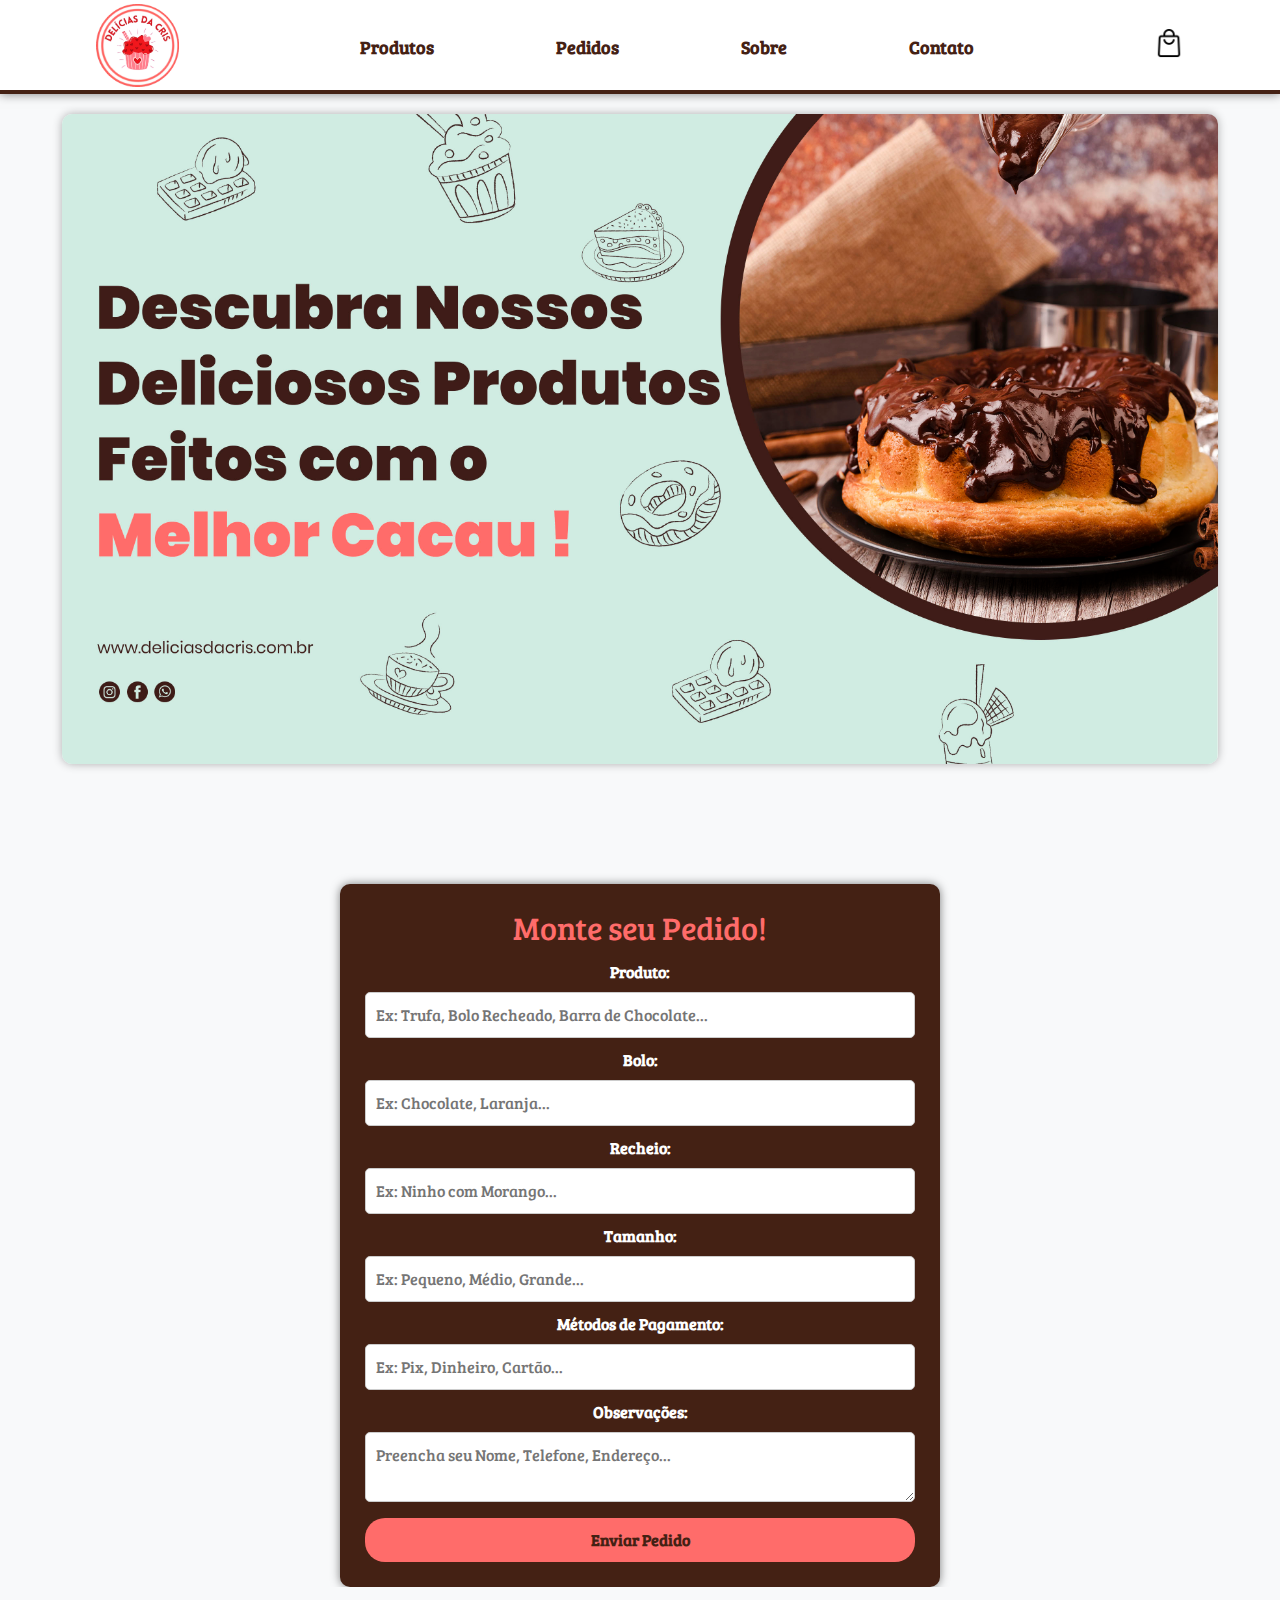
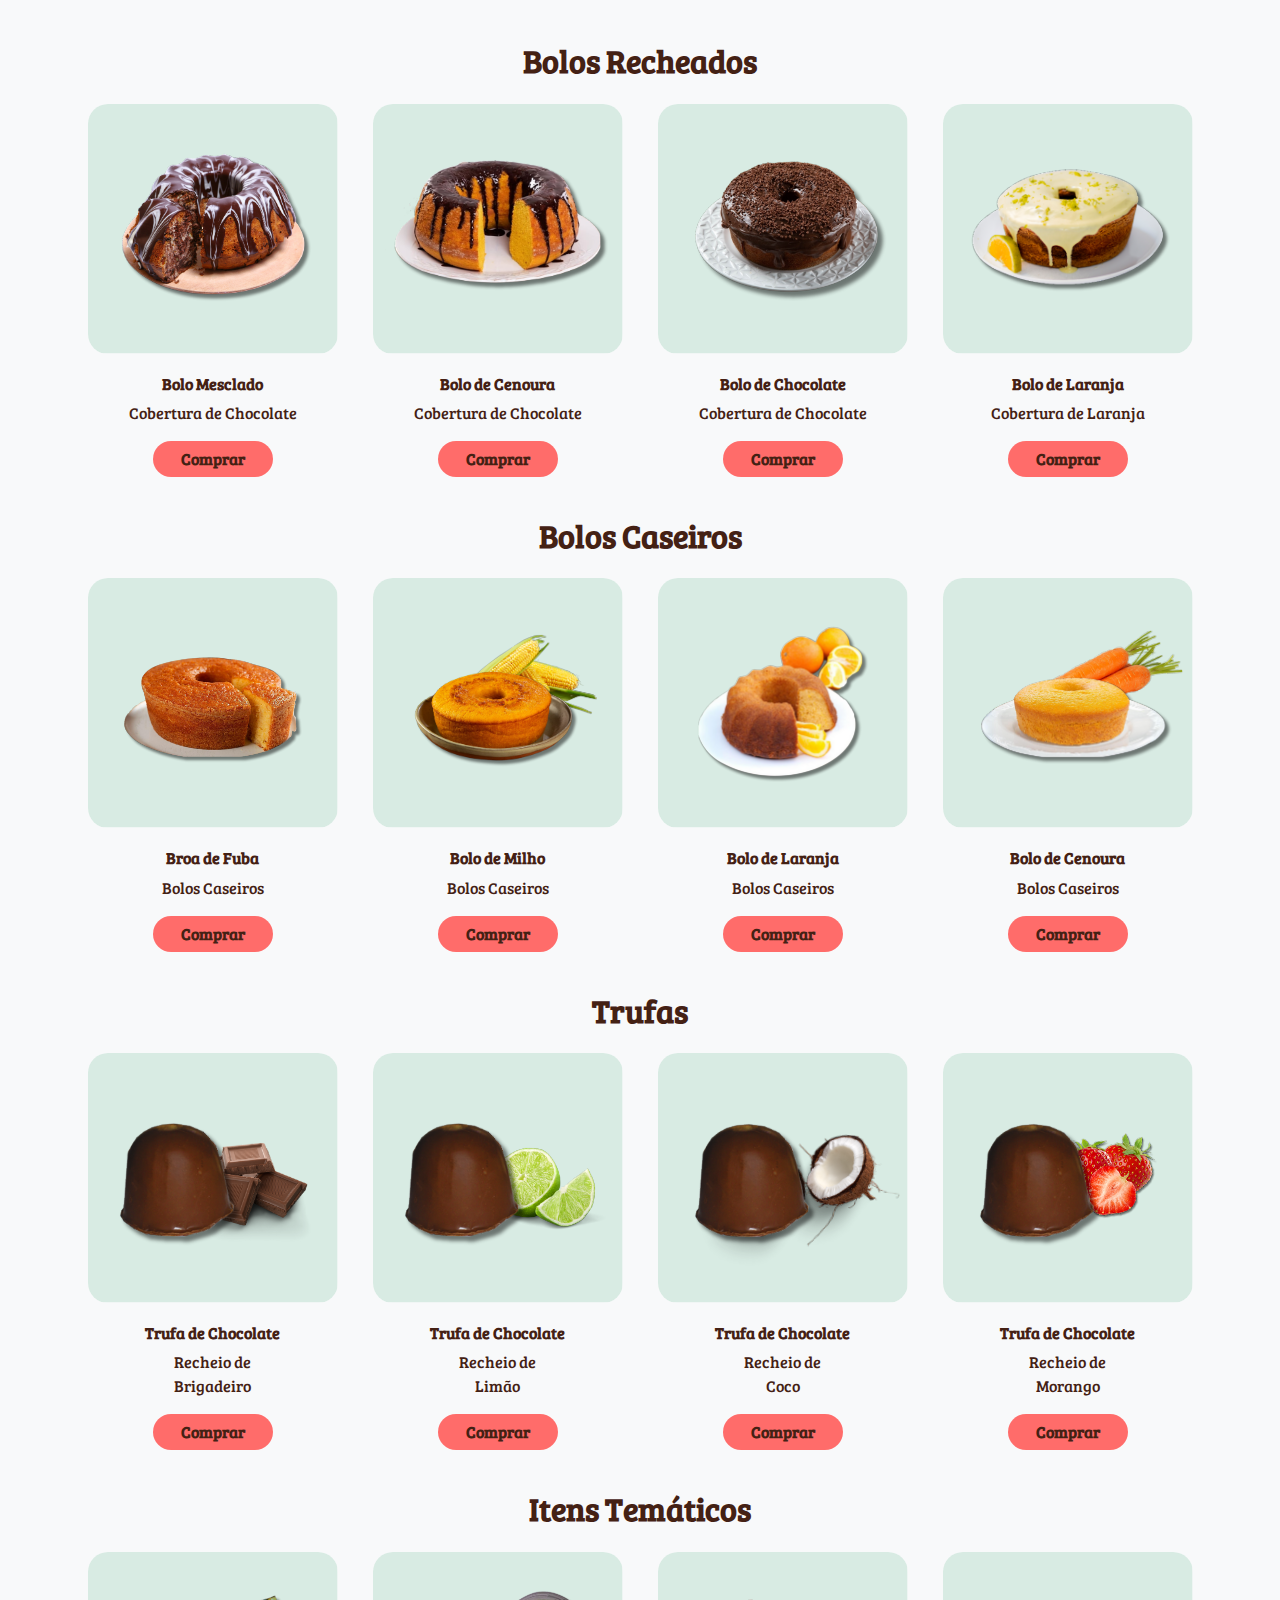
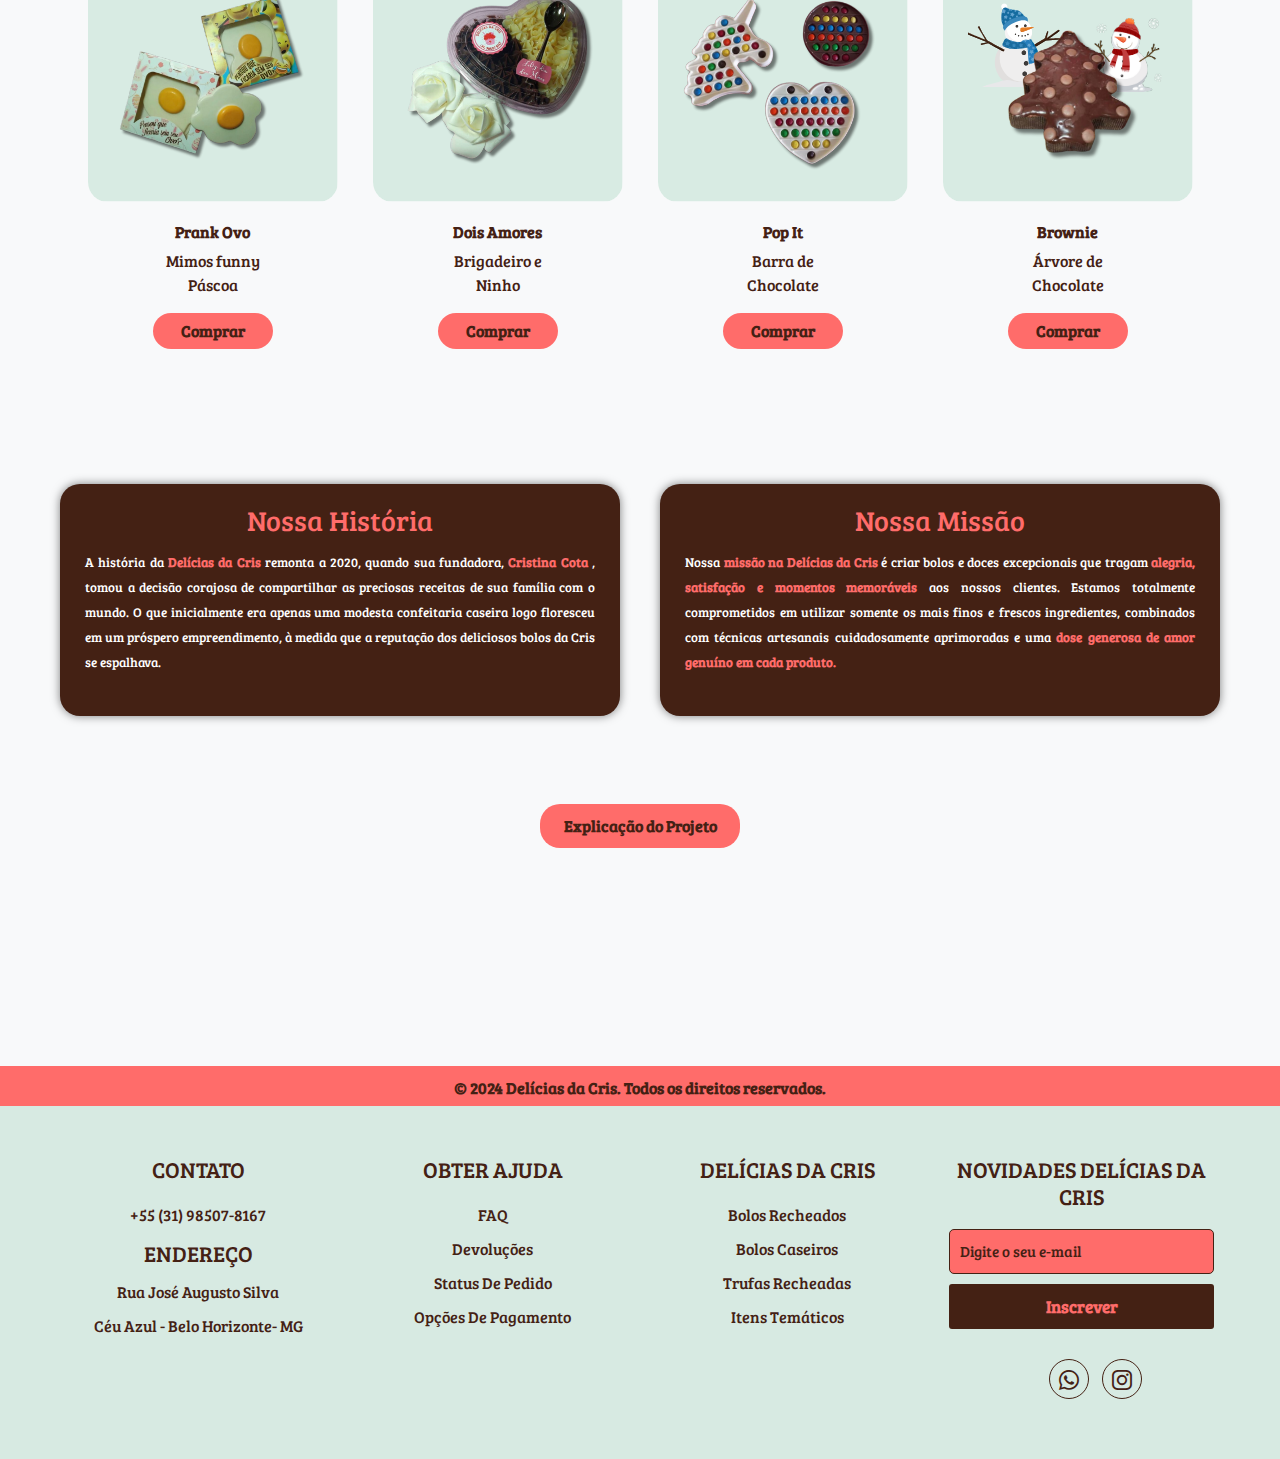
==== index.html @ 01e5e018 "Primeiro Versionamento" ====
<!--FELIPE SABINO COTA-->
<!--RA 2023006170-->
<!DOCTYPE html>
<html lang="pt-br">

<head>
   <meta charset="UTF-8">
   <meta name="viewport" content="width=device-width, initial-scale=1.0">
   <title>Delicias da Cris</title>
   <meta name="keywords" content="Delícias da Cris, bolos, doces, encomendas, confeitaria, Belo Horizonte, MG">
   <meta name="description"
      content="Confeitaria Delícias da Cris oferece bolos, doces e trufas artesanais em Belo Horizonte, MG. Faça seu pedido online!">
   <link rel="stylesheet" href="./style.css">
   <link rel="shortcut icon" href="./Imagens/LogoCris.ico" type="image/x-icon">
   <link rel="stylesheet" href="https://cdn.jsdelivr.net/npm/bootstrap-icons@1.11.3/font/bootstrap-icons.min.css">
   <link rel="stylesheet" href="https://stackpath.bootstrapcdn.com/bootstrap/4.5.2/css/bootstrap.min.css">
   <script src="./script.js"></script>
</head>

<body style="background-color:#F8F9FA;">

   <!--MENU SITE -->

   <header>
      <nav class="nav-bar">
         <a href="./index.html">
            <div class="logo">
               <img class="nav-logo" src="./Imagens/LogoCris.png" alt="">
            </div>
         </a>
         <div class="nav-list">
            <ul>
               <li class="nav-item"><a href="#produtos" class="nav-link">Produtos</a></li>
               <li class="nav-item"><a href="#monte-seu-pedido" class="nav-link">Pedidos</a></li>
               <li class="nav-item"><a href="#about" class="nav-link">Sobre</a></li>
               <li class="nav-item"><a href="#s4" class="nav-link">Contato</a></li>
            </ul>
         </div>
         <a target="_blank" href="./pedidos.html">
            <div class="pageCompras">
               <img class="bag" src="./Imagens/bag.png" alt="">
            </div>
         </a>
         <!--MENU MOBILE-->
         <div class="mobile-menu-icon">
            <button onclick="mostrarMenu()"><img class="icon" src="./Imagens/icons8-menu-button.svg" alt></button>
         </div>
      </nav>
      <div class="mobile-menu" id="mobileMenu">
         <ul>
            <li class="nav-item"><a href="#produtos" class="nav-link" onclick="closeMobileMenu()">Produtos</a></li>
            <li class="nav-item"><a href="#pedidoCliente" class="nav-link" onclick="closeMobileMenu()">Pedidos</a></li>
            <li class="nav-item"><a href="#about" class="nav-link" onclick="closeMobileMenu()">Sobre</a></li>
            <li class="nav-item"><a href="#s4" class="nav-link" onclick="closeMobileMenu()">Contato</a></li>
         </ul>
      </div>
   </header>

   <!--BANNER PRINCIPAL SITE DELICIAS DA CRIS -->
   <a href="./index.html">
      <div id="banner">
         <img src="./Imagens/BannerPrincipal1.jpg" alt="Banner">
      </div>
   </a>


   <!--FORMULARIO PEDIDOS-->

   <section class="pedido-section">
      <div class="forms" id="pedidoCliente">
         <h2>Monte seu Pedido!</h2>
         <form class="pedido-forms">
            <div class="itens">
               <label for="produto">Produto:</label>
               <input placeholder="Ex: Trufa, Bolo Recheado, Barra de Chocolate..." type="text" id="produto"
                  name="produto" required>
            </div>
            <div class="itens">
               <label for="bolo">Bolo:</label>
               <input placeholder="Ex: Chocolate, Laranja..." type="text" id="bolo" name="bolo" required>
            </div>
            <div class="itens">
               <label for="recheio">Recheio:</label>
               <input placeholder="Ex: Ninho com Morango..." type="text" id="recheio" name="recheio" required>
            </div>
            <div class="itens">
               <label for="tamanho">Tamanho:</label>
               <input placeholder="Ex: Pequeno, Médio, Grande..." type="text" id="tamanho" name="tamanho" required>
            </div>
            <div class="itens">
               <label for="pagamento">Métodos de Pagamento:</label>
               <input placeholder="Ex: Pix, Dinheiro, Cartão..." type="text" id="pagamento" name="pagamento" required>
            </div>
            <div class="itens">
               <label for="observacoes">Observações:</label>
               <textarea placeholder="Preencha seu Nome, Telefone, Endereço..." id="observacoes"
                  name="observacoes"></textarea>
            </div>
            <div class="itens">
               <button class="button_forms" type="submit" style="border-radius: 20px;" onclick="dadosCliente()">Enviar
                  Pedido</button>
            </div>
         </form>
      </div>
   </section>

   <!-- GRID PRODUTOS-->

   <section id="produtos" class="produtos-section">
      <div class="container">
         <div class="row">
            <div class="col-md-12 text-center">
               <h2 id="Bolos_Recheados">Bolos Recheados</h2>
            </div>
            <div class="col-md-3 col-sm-6">
               <img src="./Imagens/Bolo1.svg" alt="Produto 1">
               <h4>Bolo Mesclado</h4>
               <p>Cobertura de Chocolate</p>
               <button class="btn btn-primary" onclick="window.location.href = './pedidos.html';">Comprar</button>
            </div>
            <div class="col-md-3 col-sm-6">
               <img src="./Imagens/Bolo2.svg" alt="Produto 2">
               <h4>Bolo de Cenoura</h4>
               <p>Cobertura de Chocolate</p>
               <button class="btn btn-primary" onclick="window.location.href = './pedidos.html';">Comprar</button>
            </div>
            <div class="col-md-3 col-sm-6">
               <img src="./Imagens/Bolo3.svg" alt="Produto 3">
               <h4>Bolo de Chocolate</h4>
               <p>Cobertura de Chocolate</p>
               <button class="btn btn-primary" onclick="window.location.href = './pedidos.html';">Comprar</button>
            </div>
            <div class="col-md-3 col-sm-6">
               <img src="./Imagens/Bolo4.svg" alt="Produto 4">
               <h4>Bolo de Laranja</h4>
               <p>Cobertura de Laranja</p>
               <button class="btn btn-primary" onclick="window.location.href = './pedidos.html';">Comprar</button>
            </div>
            <div class="col-md-12 text-center">
               <h2 id="Bolos_Caseiros">Bolos Caseiros</h2>
            </div>
            <div class="col-md-3 col-sm-6">
               <img src="./Imagens/Bolo5.svg" alt="Produto 12">
               <h4>Broa de Fuba</h4>
               <p>Bolos Caseiros</p>
               <button class="btn btn-primary" onclick="window.location.href = './pedidos.html';">Comprar</button>
            </div>
            <div class="col-md-3 col-sm-6">
               <img src="./Imagens/Bolo6.svg" alt="Produto 12">
               <h4>Bolo de Milho</h4>
               <p>Bolos Caseiros</p>
               <button class="btn btn-primary" onclick="window.location.href = './pedidos.html';">Comprar</button>
            </div>
            <div class="col-md-3 col-sm-6">
               <img src="./Imagens/Bolo7.svg" alt="Produto 12">
               <h4>Bolo de Laranja</h4>
               <p>Bolos Caseiros</p>
               <button class="btn btn-primary" onclick="window.location.href = './pedidos.html';">Comprar</button>
            </div>
            <div class="col-md-3 col-sm-6">
               <img src="./Imagens/Bolo8.svg" alt="Produto 12">
               <h4>Bolo de Cenoura</h4>
               <p>Bolos Caseiros</p>
               <button class="btn btn-primary" onclick="window.location.href = './pedidos.html';">Comprar</button>
            </div>
            <div class="col-md-12 text-center">
               <h2 id="Trufas">Trufas</h2>
            </div>
            <div class="col-md-3 col-sm-6">
               <img src="./Imagens/Trufa1.svg" alt="Produto 5">
               <h4>Trufa de Chocolate</h4>
               <p>Recheio de <br>Brigadeiro</p>
               <button class="btn btn-primary" onclick="window.location.href = './pedidos.html';">Comprar</button>
            </div>
            <div class="col-md-3 col-sm-6">
               <img src="./Imagens/Trufa2.svg" alt="Produto 6">
               <h4>Trufa de Chocolate</h4>
               <p>Recheio de <br> Limão</p>
               <button class="btn btn-primary" onclick="window.location.href = './pedidos.html';">Comprar</button>
            </div>
            <div class="col-md-3 col-sm-6">
               <img src="./Imagens/Trufa3.svg" alt="Produto 7">
               <h4>Trufa de Chocolate</h4>
               <p>Recheio de <br> Coco</p>
               <button class="btn btn-primary" onclick="window.location.href = './pedidos.html';">Comprar</button>
            </div>
            <div class="col-md-3 col-sm-6">
               <img src="./Imagens/Trufa4.svg" alt="Produto 8">
               <h4>Trufa de Chocolate</h4>
               <p>Recheio de <br> Morango</p>
               <button class="btn btn-primary" onclick="window.location.href = './pedidos.html';">Comprar</button>
            </div>
            <div class="col-md-12 text-center">
               <h2 id="Itens_Tematicos">Itens Temáticos</h2>
            </div>
            <div class="col-md-3 col-sm-6">
               <img src="./Imagens/Tema1.svg" alt="Produto 9">
               <h4>Prank Ovo</h4>
               <p>Mimos funny <br> Páscoa</p>
               <button class="btn btn-primary" onclick="window.location.href = './pedidos.html';">Comprar</button>
            </div>
            <div class="col-md-3 col-sm-6">
               <img src="./Imagens/Tema2.svg" alt="Produto 10">
               <h4>Dois Amores</h4>
               <p>Brigadeiro e <br> Ninho</p>
               <button class="btn btn-primary" onclick="window.location.href = './pedidos.html';">Comprar</button>
            </div>
            <div class="col-md-3 col-sm-6">
               <img src="./Imagens/Tema3.svg" alt="Produto 11">
               <h4>Pop It</h4>
               <p>Barra de <br>Chocolate</p>
               <button class="btn btn-primary" onclick="window.location.href = './pedidos.html';">Comprar</button>
            </div>
            <div class="col-md-3 col-sm-6">
               <img src="./Imagens/Tema4.svg" alt="Produto 12">
               <h4> Brownie</h4>
               <p>Árvore de <br> Chocolate</p>
               <button class="btn btn-primary" onclick="window.location.href = './pedidos.html';">Comprar</button>
            </div>
         </div>
      </div>
   </section>

   <!--SOBRE NOS-->

   <section id="about" class="sobre-section">
      <div class="sobre-container">
         <div class="sobre-item">
            <h3>Nossa História</h3>
            <p>A história da <span>Delícias da Cris</span> remonta a 2020, quando sua fundadora,<span> Cristina
                  Cota</span> , tomou a decisão corajosa de compartilhar as preciosas receitas de sua família com o
               mundo. O que inicialmente era apenas uma modesta confeitaria caseira logo floresceu em um próspero
               empreendimento, à medida que a reputação dos deliciosos bolos da Cris se espalhava.</p>
         </div>
         <div class="sobre-item">
            <h3>Nossa Missão</h3>
            <p>Nossa <span>missão na Delícias da Cris</span> é criar bolos e doces excepcionais que tragam
               <span>alegria, satisfação e momentos memoráveis</span> aos nossos clientes. Estamos totalmente
               comprometidos em utilizar somente os mais finos e frescos ingredientes, combinados com técnicas
               artesanais cuidadosamente aprimoradas e uma <span> dose generosa de amor genuíno em cada produto.</span>
            </p>
         </div>
      </div>
      <a style="text-decoration: none;" target="_blank" href="./explicacao.html">
         <div id="projeto_expli">
            <button class="button_expli" style="border-radius: 20px;">Explicação do Projeto</button>
         </div>
      </a>

   </section>


   <!--RODAPE-->

   <section id="s4">
      <div id="sub-rodape">
         <p>&copy; 2024 Delícias da Cris. Todos os direitos reservados.
         </p>
      </div>
      <footer>
         <div class="container-footer">
            <div class="footer-linha">
               <div class="footer-coluna">
                  <h4>Contato</h4>
                  <ul>
                     <li><a href="https://wa.link/01f0zm"> +55 (31) 98507-8167 </a></li>
                     <li><a id="endereco"> Endereço </a></li>
                     <li><a href=""> Rua José Augusto Silva </a></li>
                     <li><a href=""> Céu Azul - Belo Horizonte- MG</a></li>
                  </ul>
               </div>
               <div class="footer-coluna">
                  <h4>Obter ajuda</h4>
                  <ul>
                     <li><a href="./pedidos.html">FAQ</a></li>
                     <li><a href="./pedidos.html">Devoluções</a></li>
                     <li><a href="./pedidos.html">Status De Pedido</a></li>
                     <li><a href="./pedidos.html">Opções De Pagamento</a></li>
                  </ul>
               </div>
               <div class="footer-coluna">
                  <h4>Delícias da Cris</h4>
                  <ul>
                     <li><a href="#Bolos_Recheados">Bolos Recheados</a></li>
                     <li><a href="#Bolos_Caseiros">Bolos Caseiros</a></li>
                     <li><a href="#Trufas">Trufas Recheadas</a></li>
                     <li><a href="#Itens_Tematicos">Itens Temáticos</a></li>
                  </ul>
               </div>
               <div class="footer-coluna">
                  <h4>Novidades Delícias da Cris</h4>
                  <div class="form-sub">
                     <form>
                        <input id="emailCliente" type="email" placeholder="Digite o seu e-mail" required>
                        <button id="btn_footer" type="button" onclick="inscricaoCliente()">Inscrever</button>
                     </form>
                  </div>
                  <div class="medias-socias">
                     <a target="_blank" href="https://wa.link/01f0zm"><i class="bi bi-whatsapp"></i></a>
                     <a target="_blank" href="https://www.instagram.com/deliciasdacris_bh?igsh=MTc0NWt5bHlkZWg1cw=="><i
                           class="bi bi-instagram"></i></a>
                  </div>
               </div>
            </div>
         </div>
      </footer>
   </section>


   <script src="https://code.jquery.com/jquery-3.6.0.min.js"></script>
   <script src="https://stackpath.bootstrapcdn.com/bootstrap/4.5.2/js/bootstrap.bundle.min.js"></script>
</body>

</html>
---- style.css ----
@import url('https://fonts.googleapis.com/css2?family=Bree+Serif&display=swap');

* {
    margin: 0;
    padding: 0;
    box-sizing: border-box;

}

body {
    font-family: 'Source Serif 4', serif;
}

.bree-serif-regular {
    font-family: "Bree Serif", serif;
}

html {
    scroll-behavior: smooth;
}

h1,
h2,
h3,
h4,
h5,
h6,
p,
a,
ul,
li,
span {
    font-family: "Bree Serif", serif;
}

header {
    background-color: #ffffff;
    box-shadow: 0 4px 8px rgba(0, 0, 0, 0.1);
    border-bottom: 4px solid #442114;
    box-shadow: 0px 0px 10px rgba(0, 0, 0, 0.5);
}

.nav-bar {
    display: flex;
    justify-content: space-between;
    padding: 1.5rem 6rem;
    height: 90px;
}

.logo {
    display: flex;
    align-items: center;
}

.nav-logo {
    width: 83px;
}


.nav-list {
    display: flex;
    align-items: center;
    padding-top: 20px;
    font-weight: bold;
}

.nav-list ul {
    display: flex;
    justify-content: center;
    list-style: none;
}

.nav-list li:hover {
    background-color: #ff6c6a;
    transition: background-color 0.3s ease;
    color: #442114;

}

.nav-list li {
    margin: 0 35px;
    padding: 10px;
    border-radius: 30px;
}

.nav-list li a {
    font-weight: bold;
}

.nav-list li a:hover {
    font-weight: bold;
}

.nav-item {
    margin: 0 35px;
}

.nav-link {
    text-decoration: none;
    font-size: 1.1rem;
    color: #442114;
    font-weight: 500;

}

.nav-link:hover {
    text-decoration: none;
    font-size: 1.1rem;
    color: #442114;
    font-weight: 500;
    font-weight: bold;
}

.mobile-menu ul {
    align-items: center;
}

.mobile-menu li {
    border-radius: 50px;
    margin-top: 5px;
    padding: 10px;
    font-weight: bold;
}

.mobile-menu-icon {
    display: none;
}

.mobile-menu {
    display: none;
}

.mobile-menu li:hover {
    border-radius: 50px;
    background-color: #ff6c6a;
    transition: background-color 0.3s ease;
    font-weight: bold;
}

.bag {
    width: 30px;
    margin-top: 4px;
}

@media screen and (min-width: 1020px){
    .nav-logo {
       margin-top: -20px;
    }
    
}

@media screen and (max-width: 1020px) {
    .nav-bar {
        padding: 1.5rem 4rem;
    }

    .nav-item {
        display: none;
    }
    
    .mobile-menu-icon {
        display: block;
    }

    .mobile-menu-icon button {
        background-color: transparent;
        border: none;
        cursor: pointer;
        size: 1.2rem;
    }

    .mobile-menu-icon button {
        background-color: transparent;
        border: none;
        cursor: pointer;
    }

    .icon {
        width: 35px;
        margin-top: 15px;
    }

    .mobile-menu ul {
        display: flex;
        flex-direction: column;
        text-align: center;
        padding-bottom: 1rem;
    }

    .mobile-menu ul li a {
        font-weight: bold;
    }


    .mobile-menu li {
        width: 200px;
    }

    .mobile-menu {
        display: none;
        position: fixed;
        top: 93px;
        left: 0;
        width: 100%;
        height: 0;
        background-color: #ffffff;
        z-index: 1000;
        overflow-y: auto;
        padding: 20px;
        box-sizing: border-box;
        animation: show-menu 0.4s ease forwards;
    }

    .mobile-menu .nav-item {
        display: block;
        padding-top: 1.2rem;
    }

    .mobile-menu .login-button {
        display: block;
        padding: 1rem 2rem;
    }

    .mobile-menu li:hover {
        background-color: #d7eae2;
        border-radius: 50px;
        transition: background-color 0.3s ease;
        color: #442114;
        font-weight: bold;
    }

    .mobile-menu .login-button button {
        width: 100%;
    }

    .mobile-menu ul {
        display: flex;
        flex-direction: column;
        text-align: center;
        padding-top: 5px;

    }

    .open {
        display: block;
        background-color: #ff6c6a;
        height: 375px;
    }
}

@keyframes show-menu {
    0% {
        height: 0;
    }

    100% {
        height: 375px;
    }
}


@media (max-width: 1020px) {
    nav {
        display: flex;
        justify-content: center;
        align-items: center;
        padding: 0 20px;
        position: relative;
    }

    .mobile-menu-icon {
        position: absolute;
        left: 50%;
        transform: translateX(-50%);
    }

    .bag {
        width: 34px;
        margin-top: 12px;
    }

    .nav-logo {
        max-width: 75%;
        height: auto;
    }

    .produtos-section h2 {
        font-size: 1.5rem;
    }

    .pedido-section h2 {
        font-size: 1.5rem;
    }
}

@media (max-width: 480px) {
    .nav-logo {
        width: 100px;
        margin-left: -10px;
    }


}

@media (max-width: 400px) {
    .nav-logo {
        width: 110px;
        margin-left: -25px;
    }
}


/*PEDIDO CLIENTE*/
.pedido-section {
    padding: 50px 20px;
    text-align: center;
    
}

.pedido-confirmacao {
    background-color: #ff6c6a;
    color: #442114;
    padding: 25px;
    border-radius: 10px;
    box-shadow: 0px 0px 10px rgba(0, 0, 0, 0.3);
    font-weight: bold;
    line-height: 1.5;
    max-width: 90%;
    width: 400px;
    height: 300px;
    margin: 10px auto;



    @media (max-width: 768px) {
        width: 95%;
        height: auto;
        padding: 15px;
        line-height: 1.7;
    }


    @media (min-width: 772px) {
        width: 95%;
        height: 350px;
        padding: 15px;
        line-height: 1.7;
    }


}



.pedido-section {
    padding: 50px 20px;
    text-align: center;
}

.pedido-confirmacao {
    background-color: #ff6c6a;
    color: #442114;
    padding: 25px;
    border-radius: 10px;
    box-shadow: 0px 0px 10px rgba(0, 0, 0, 0.3);
    font-weight: bold;
    line-height: 30px;
}

.pedido-text {
    color: #d7eae2;
}

.pedido {
    color: #D8EBE3;

}

.Cris {
    color: #442114;
}






/*SEÇÃO PRODUTOS*/

.produtos-section {
    background-color: #f8f9fa;
    padding: 40px 0;
    margin-top: -70px;
}

.produtos-section img {
    max-width: 100%;
    height: auto;
    display: block;
    margin: 0 auto 20px;
}

.produtos-section h4 {
    text-align: center;
    color: #442114;
    font-size: 1.0rem;
    font-weight: bold;

}

.produtos-section p {
    text-align: center;
    color: #442114;
}

.produtos-section a {
    text-decoration: none;
}

.produtos-section button {
    display: block;
    margin: 0 auto;
    background-color: #ff6c6a;
    color: #442114;
    border: none;
    border-radius: 50px;
    font-weight: bold;
    width: 120px;
    font-family: "Bree Serif", serif;
}

.produtos-section button:hover {
    background-color: #442114;
    color: white;
}

.produtos-section .col-md-3 {
    margin-bottom: 25px;
}

.produtos-section img {
    max-width: 100%;
    height: auto;
    display: block;
    margin: 0 auto 20px;
    border-radius: 20px;
}


.produtos-section h2 {
    color: #442114;
    padding: 15px;
    font-weight: bold;
}

#section_pedidos {
    height: 500px;
}

.col-md-3 img {
    transition: transform 0.3s ease;
}

.col-md-3 img:hover {
    transform: scale(1.05);
}


@media (max-width: 768px) {
    .produtos-section .row {
        justify-content: center;
    }

    .produtos-section .col-md-3 {
        flex: 0 0 calc(50% - 20px);
        max-width: calc(50% - 20px);
        margin-bottom: 20px;
    }
}

@media (max-width: 576px) {
    .produtos-section .col-md-3 {
        flex: 0 0 calc(50% - 10px);
        max-width: calc(50% - 10px);
    }

    .produtos-section h4 {
        text-align: center;
        color: #442114;


    }
}



/*RODAPÉ*/

footer {
    background-color: #d7eae2;
    padding: 50px 0;

}

#endereco {
    font-weight: 500;
    color: #442114;
    font-family: "Bree Serif", serif;
}

.container-footer {
    max-width: 1400px;
    padding: 0 4%;
    margin: auto;
}

.footer-linha {
    display: flex;
    flex-wrap: wrap;
}


.footer-coluna {
    width: 25%;
    padding: 0 15px;
    font-family: "Bree Serif", serif;
}

.footer-coluna h4 {
    font-size: 22px;
    color: #442114;
    margin-bottom: 20px;
    font-weight: 500;
    position: relative;
    text-transform: uppercase;
    text-align: center;
    font-family: "Bree Serif", serif;
}

.footer-coluna ul {
    list-style: none;
    font-family: "Bree Serif", serif;
}

.footer-coluna ul li {
    margin: 10px 0;
    text-align: center;
    font-family: "Bree Serif", serif;
}

#endereco {
    font-size: 22px;
    text-transform: uppercase;
    font-family: "Bree Serif", serif;
}

.footer-coluna ul li a {
    font-size: 16px;
    text-transform: capitalize;
    color: #442114;
    text-decoration: none;
    font-weight: 300;
    display: block;
    transition: all 0.3s ease;
    font-family: "Bree Serif", serif;
}

.footer-coluna ul li a:hover {
    color: #442114;
    padding-left: 10px;
}

.footer-coluna .medias-socias {
    margin-top: 30px;
    margin-left: 100px;
}

.footer-coluna .medias-socias a {
    display: inline-flex;
    align-items: center;
    justify-content: center;
    height: 40px;
    width: 40px;
    margin: 0 10px 10px 0;
    text-decoration: none;
    border-radius: 50%;
    color: #442114;
    border: 1px solid #442114;
    transition: all 0.5s ease;
    font-family: "Bree Serif", serif;
}

.footer-coluna .medias-socias a i {
    font-size: 20px;

}

#btn_footer:hover {
    background-color: #ff6c6a;
    color: #442114;
    border: 1px solid #442114;
}

.footer-coluna .medias-socias a:hover {
    color: #442114;
    background-color: #ff6c6a;
}

.footer-coluna .form-sub input {
    width: 100%;
    padding: 10px;
    font-size: 15px;
    outline: none;
    border: 1px solid #442114;
    color: #442114;
    background-color: #ff6c6a;

}

.footer-coluna .form-sub input::placeholder {
    color: #442114;
    font-family: "Bree Serif", serif;
}

.footer-coluna .form-sub button {
    width: 100%;
    margin-top: 10px;
    padding: 10px;
    font-size: 17px;
    outline: none;
    border: none;
    cursor: pointer;
    color: #ff6c6a;
    border-radius: 3px;
    font-weight: bold;
    background-color: #442114;
}

#sub-rodape {
    background-color: #ff6c6a;
    width: 100%;
    height: 40px;
    text-align: center;
    font-weight: bold;
    font-family: "Bree Serif", serif;
    padding: 10px;
    color: #442114;
    margin-top: 110px;
    font-family: "Bree Serif", serif;
}

@media (max-width: 800px) {
    .footer-coluna {
        width: 50%;
        margin-bottom: 30px;
    }
}

@media (max-width:600px) {
    .footer-coluna {
        width: 100%;
    }
}

@media (max-width:435px) {
    #sub-rodape {
        height: 65px;
    }
}

@media (max-width: 600px) {
    .footer-coluna {
        width: 100%;
        text-align: center;
    }

    .footer-coluna .medias-socias {
        margin-left: 0;
        text-align: center;
    }
}

/*FORMATAÇÃO BANNER*/

#banner {
    text-align: center;
    border-radius: 20px;
    padding: 20px;

}

#banner img {
    max-width: 100%;
    max-height: 650px;
    /* Defina a altura máxima desejada para a imagem */
    width: auto;
    height: auto;
    border-radius: 10px;
    box-shadow: 0px 0px 10px rgba(0, 0, 0, 0.3);
}

/*FORMS PEDIDOS*/

.pedido-section {
    margin-top: 50px;
    text-align: center;
}

.forms {
    background-color: #442114;
    color: #fff;
    padding: 20px;
    border-radius: 10px;
    box-shadow: 0px 0px 10px rgba(0, 0, 0, 0.5);
    max-width: 600px;
    margin: 0 auto;
}

.forms h2 {
    color: #ff6c6a;
    margin-top: 5px;
    font-family: "Bree Serif", serif;
}

.pedido-forms {
    max-width: 600px;
    margin: 0 auto;
}

.forms {
    margin-bottom: 20px;
    font-family: "Bree Serif", serif;
}

.itens {
    padding: 05px;
}

label {
    font-weight: bold;
}

input,
textarea {
    width: 100%;
    padding: 10px;
    border: 1px solid #ccc;
    border-radius: 5px;
    box-sizing: border-box;
    font-family: "Bree Serif", serif;
}

button {
    display: block;
    width: 100%;
    padding: 10px;
    border: none;
    background-color: #ff6c6a;
    color: #442114;
    font-weight: bold;
    cursor: pointer;
    font-family: "Bree Serif", serif;
}

.button_forms:hover {
    background-color: #d7eae2;
    color: #442114;
}

@media (max-width: 768px) {
    .pedido-forms {
        padding: 0 20px;
    }

    .pedido-section {
        margin: 15px;
    }
}


.pedido-section label {
    color: #ffffff;
    font-family: "Bree Serif", serif;

}

.pedido-section h2 {
    font-size: 2.0rem;
    color: #ff6c6a;
    font-family: "Bree Serif", serif;
}

.pedido-form button {
    background-color: #ff6c6a;
    text-decoration: none;
    border: none;
    border-radius: 20px;
    color: #442114;
    font-weight: bold;
    font-family: "Bree Serif", serif;
}

.pedido-form button:hover {
    background-color: #ff6c6a;
    color: #442114;
}

.bg-brown {
    background-color: #442114;
}


.custom-radio {
    background-color: #ff6c6a;
}


@media (max-width: 440px) {
    .bg-brown {
        padding: 20px;
    }

    .form-control {
        font-size: 0.9rem;
    }

    .btn-block {
        font-size: 0.9rem;
    }
}

.pedido-form input,
.pedido-form textarea {
    background-color: white;
    border: 2px solid #ff6c6a;
    border-radius: 10px;
    padding: 10px;
    font-family: "Bree Serif", serif;
}


.pedido-form button {
    border: 2px solid #ff6c6a;
    border-radius: 20px;
    padding: 10px 20px;
    background-color: #ff6c6a;
    color: #442114;
    font-weight: bold;
    font-family: "Bree Serif", serif;
}


.pedido-form button:hover {
    background-color: #d7eae2;
    color: #442114;
}

/*SOBRE NOS*/
.sobre-section {
    padding: 40px 0;
    margin-top: 50px;
    background-color: #f8f9fa;
    text-align: center;

}

.sobre-container {
    max-width: 1200px;
    margin: 0 auto;
    display: flex;
    justify-content: center;
    flex-wrap: wrap;
    margin-top: -40px;
}


span {
    color: #ff6c6a;
    font-weight: bold;
}

#projeto_expli {
    display: flex;
    justify-content: center; 
    align-items: center; 
    height: 20vh;
    
     
}

.button_expli {
    border-radius: 20px;
    width: 200px;
    background-color: #ff6c6a;
}

.button_expli:hover {
    border-radius: 20px;
    width: 200px;
    background-color: #d7eae2;
}



.sobre-item {
    flex: 1;
    margin: 20px;
    padding: 20px;
    background-color: #442114;
    border-radius: 20px;
    box-shadow: 0px 0px 10px rgba(0, 0, 0, 0.5);
    color: #ff6c6a;
    text-align: center;
}


.sobre-item p {
    color: #ffffff;
    text-align: justify;
    padding: 5px;
    font-size: 0.8rem;
    line-height: 25px;
}


@media (max-width: 768px) {
    .sobre-item {
        flex-basis: 100%;
    }
}
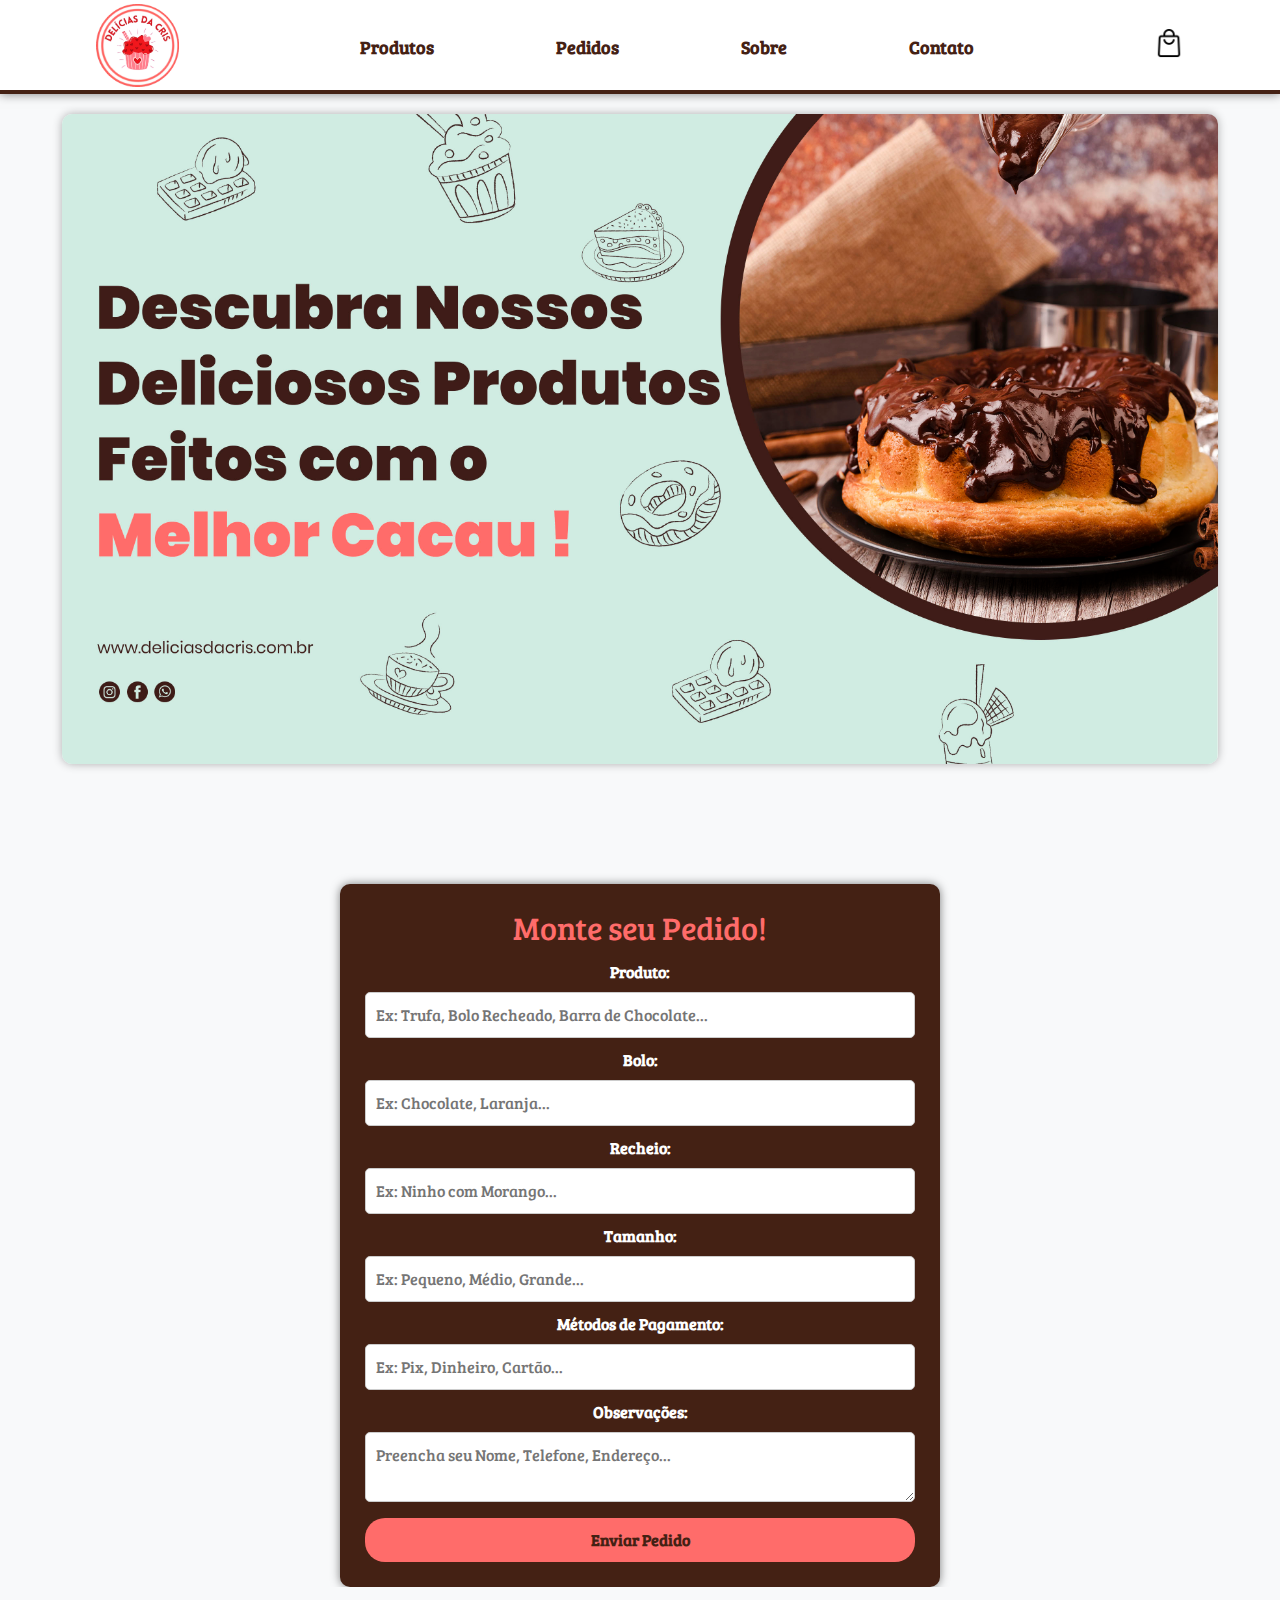
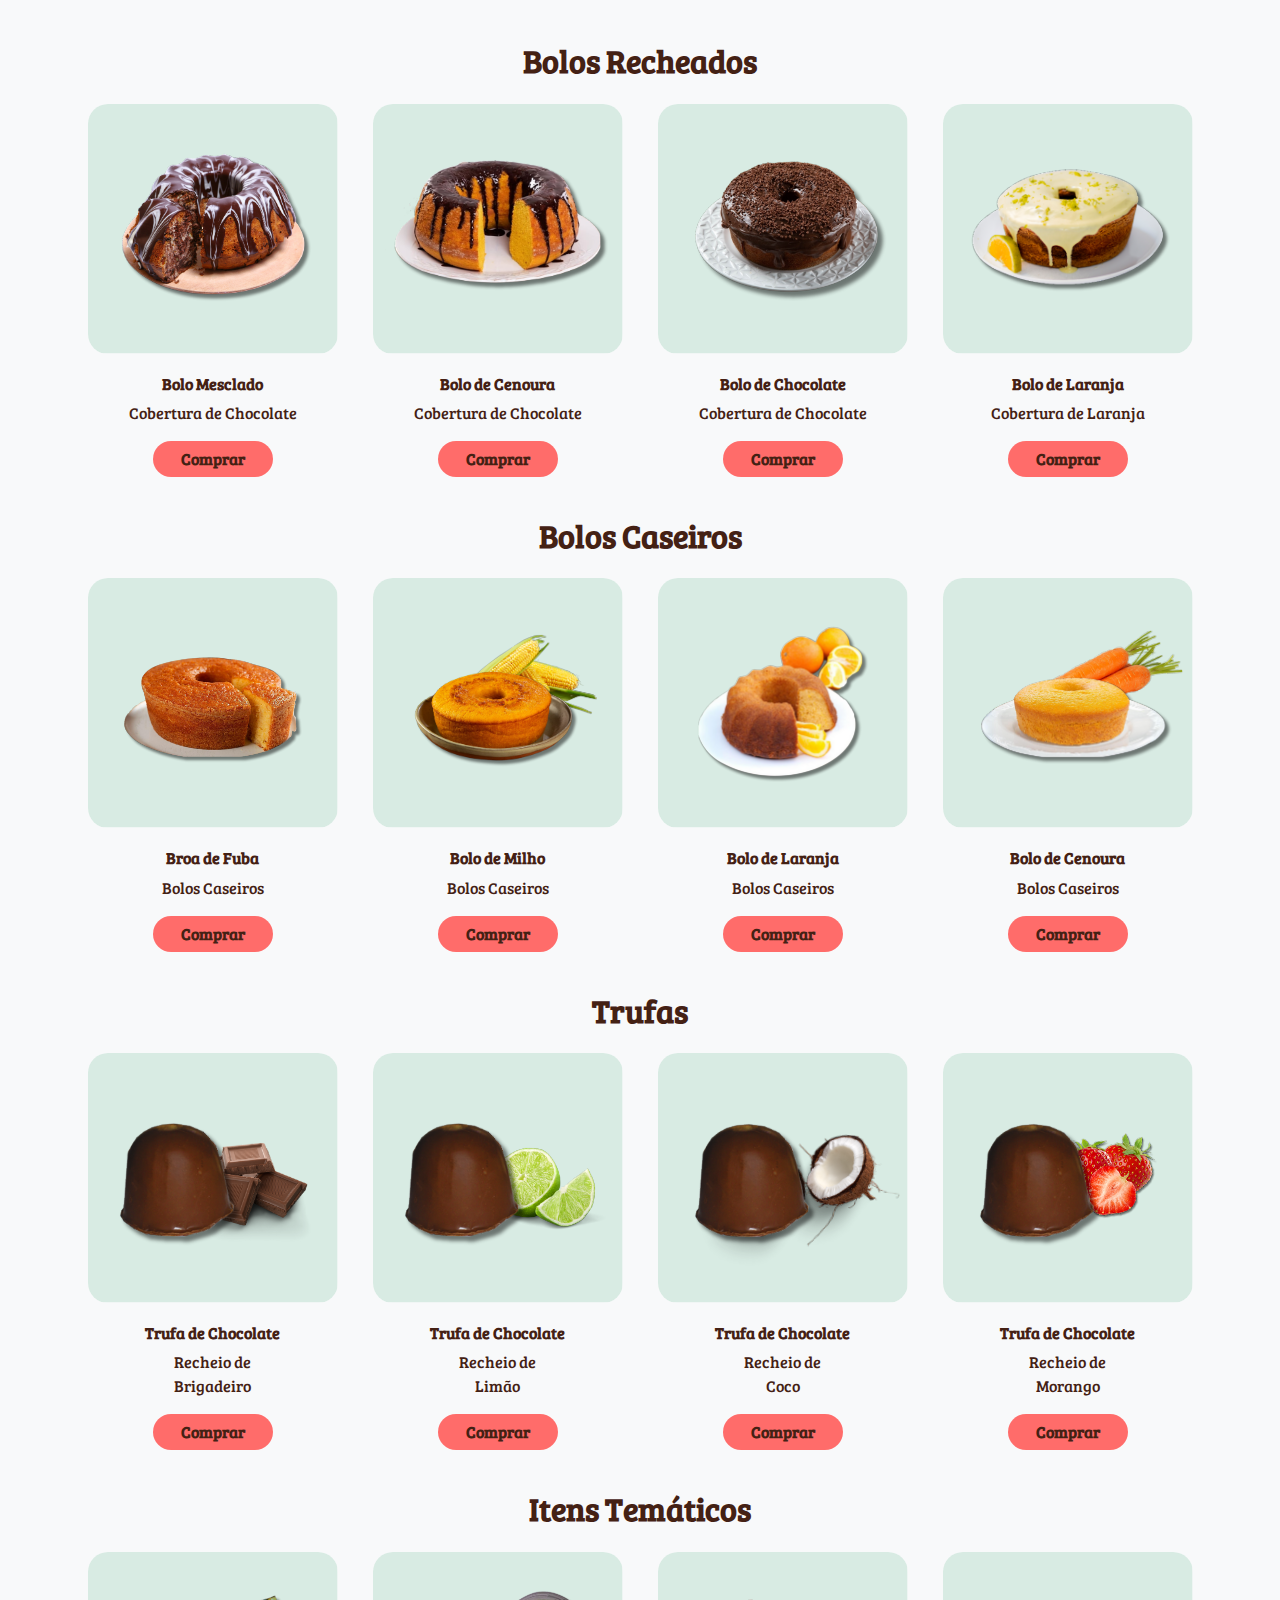
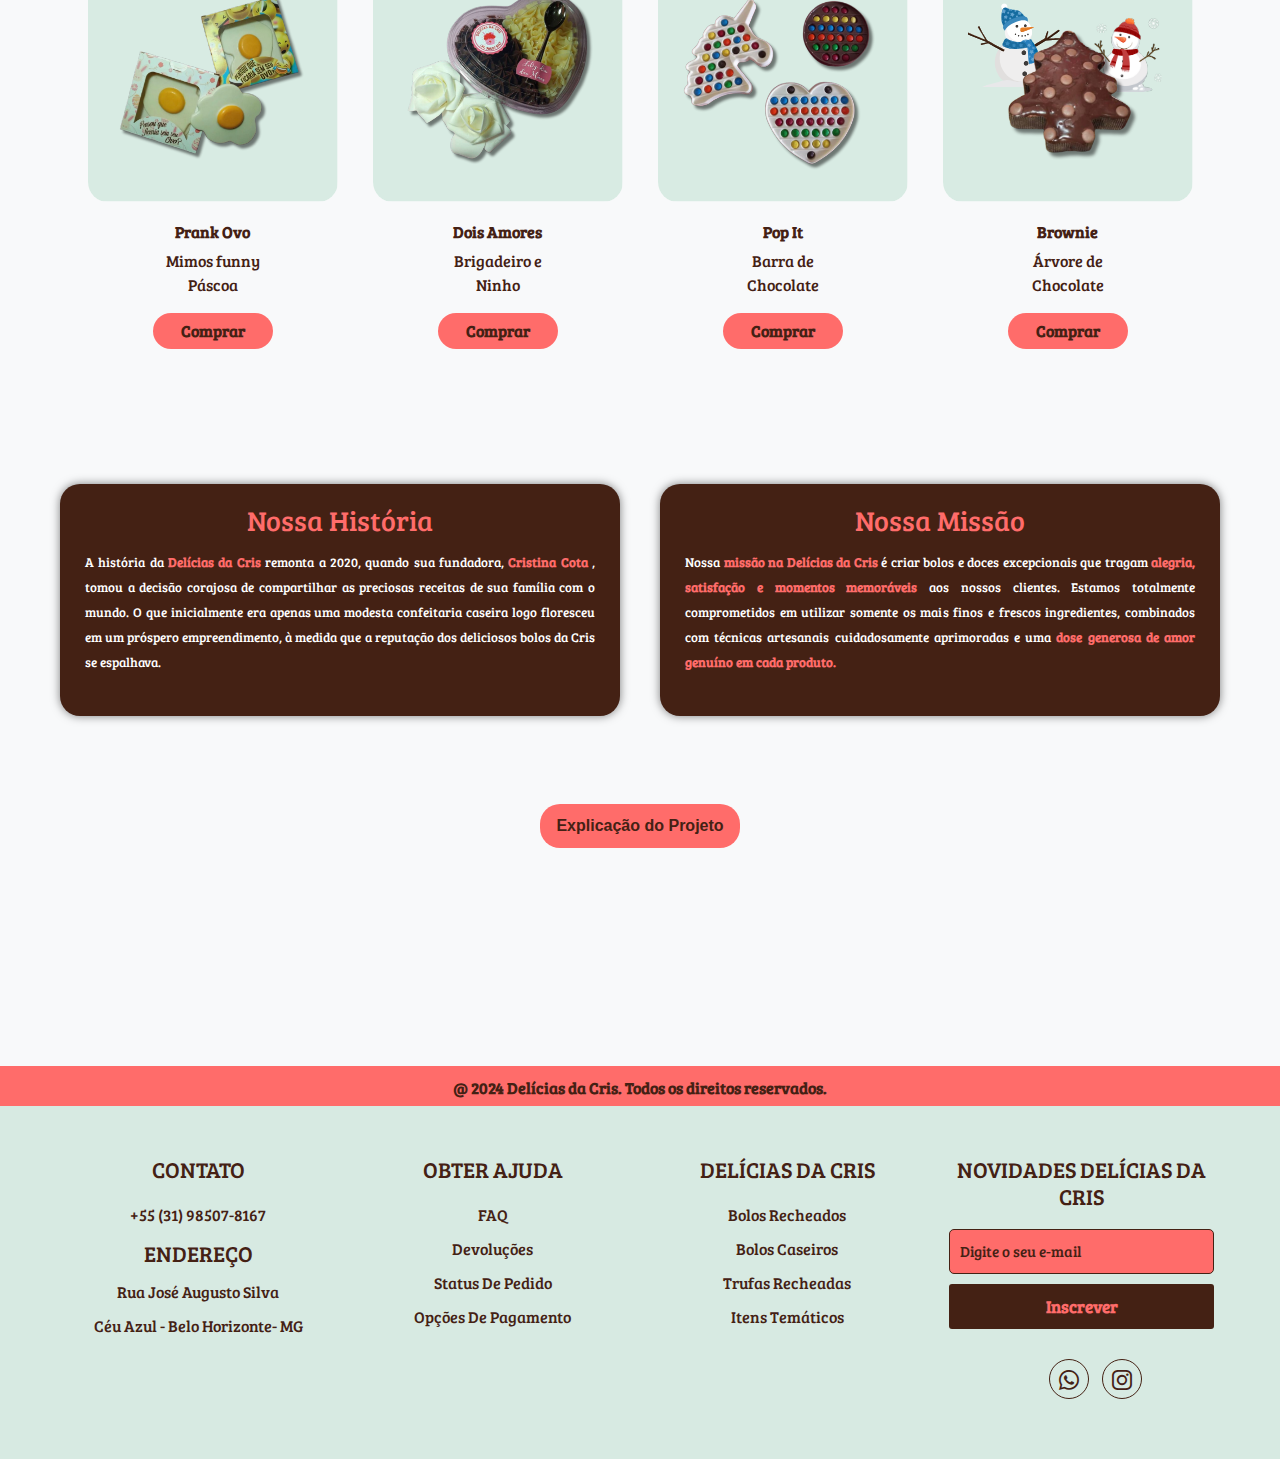
==== commit dd7952e4: "Segundo Versionamento" ====
--- a/index.html
+++ b/index.html
@@ -241,11 +241,11 @@
             </p>
          </div>
       </div>
-      <a style="text-decoration: none;" target="_blank" href="./explicacao.html">
+      
          <div id="projeto_expli">
-            <button class="button_expli" style="border-radius: 20px;">Explicação do Projeto</button>
-         </div>
-      </a>
+            <button class="button_expli" style="border-radius: 20px;" onclick="window.location.href = './explicacao.html';">Explicação do Projeto</button>
+         </div>
+   
 
    </section>
 
@@ -254,7 +254,7 @@
 
    <section id="s4">
       <div id="sub-rodape">
-         <p>&copy; 2024 Delícias da Cris. Todos os direitos reservados.
+         <p>@ 2024 Delícias da Cris. Todos os direitos reservados.
          </p>
       </div>
       <footer>
